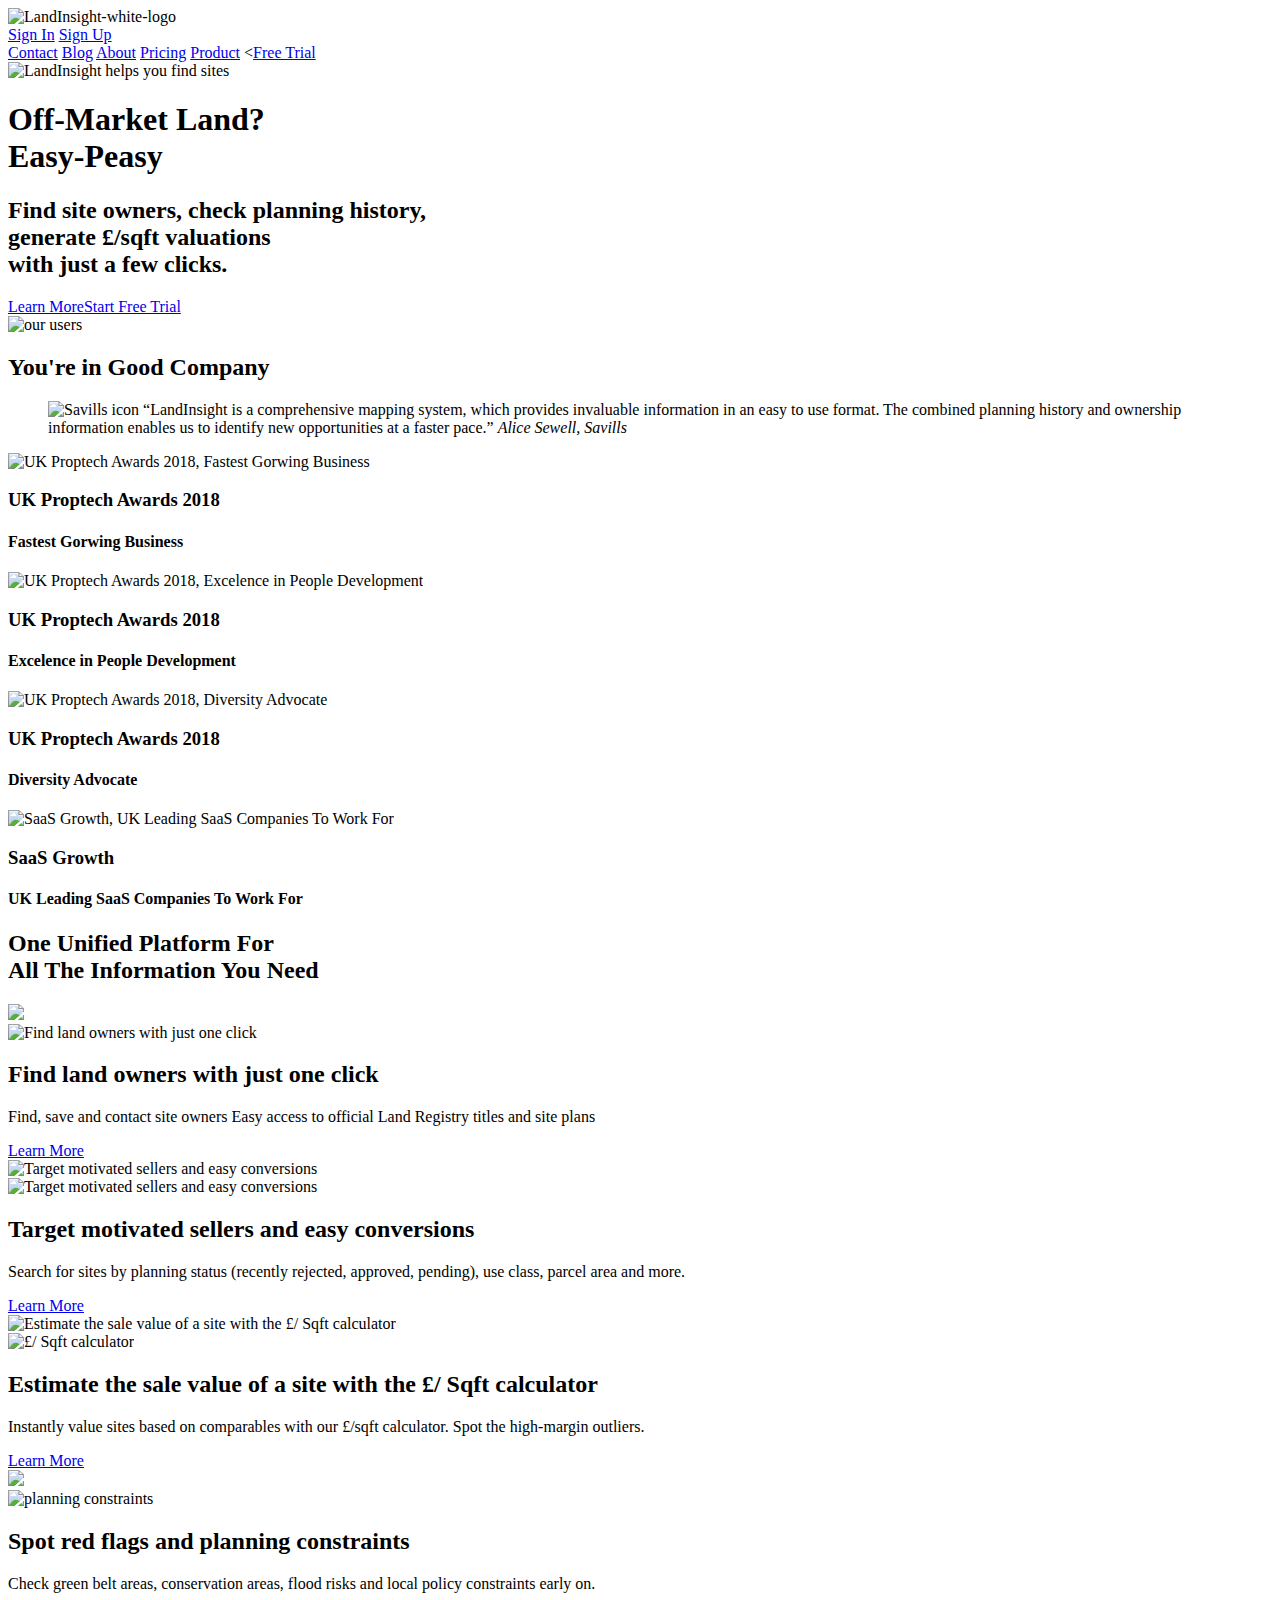
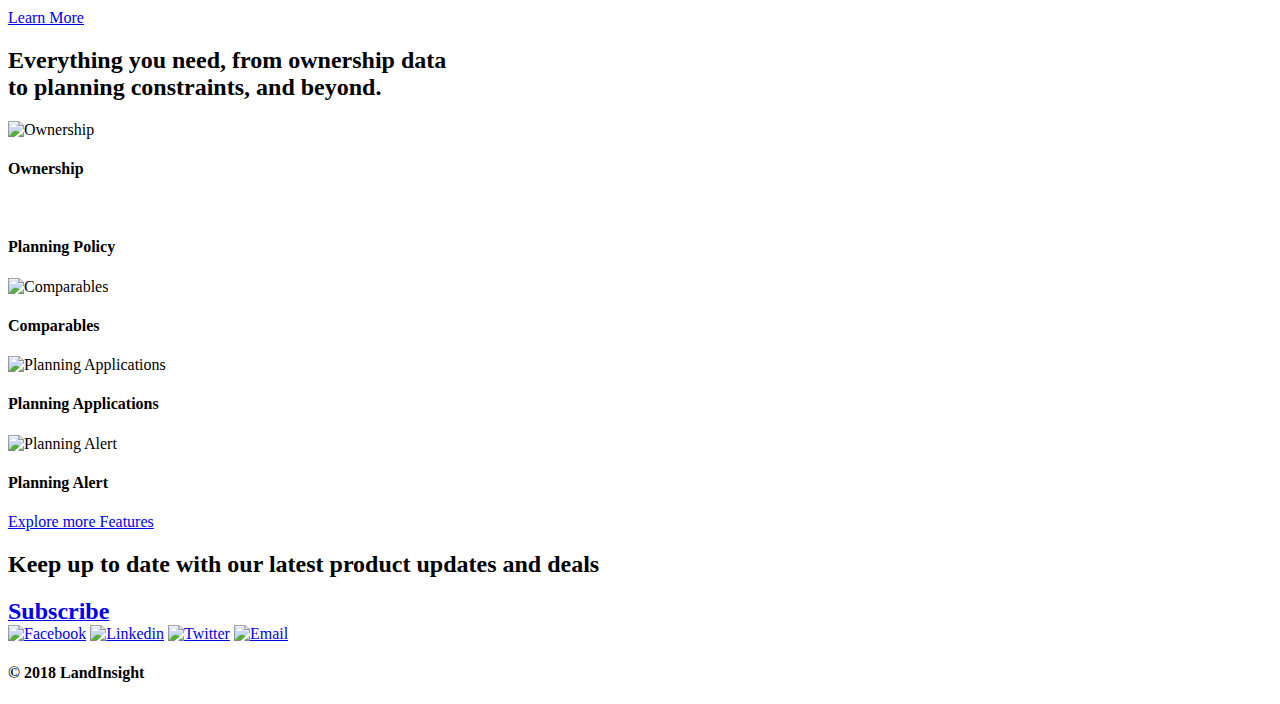
==== Unit_9/index.html @ e040334b "Merge pull request #3 from jhumbrac/patch-3" ====
<!DOCTYPE html>
<html>
<head>
	<title>LandInsight | Powerful land search and assessment for professionals</title>
	<link href="https://fonts.googleapis.com/css?family=Quicksand:700|Roboto:300" rel="stylesheet">
	<link rel="stylesheet" type="text/css" href="css/style.css">
	<meta name="viewport" content="width=device-width, initial-scale=1">
</head>
<body>
	<header class="clearfix">
		<img src="https://cdn2.hubspot.net/hubfs/2979356/Graphical%20Asset/Logo/LandInsight%20Logo/landinsight-logo-large-transparent.png" alt="LandInsight-white-logo">
		<div class="navpanel">
			<div>
				<a href="https://auth.landinsight.io/login?state=9c-pkhOwOvcTFgpiwy9nBJ0Ml6lkg8Bn&client=5j4uOx6sBdpFio27aJQD36LheaI6bUCv&protocol=oauth2&audience=https%3A%2F%2Fapi.landinsight.io&response_type=code&redirect_uri=https%3A%2F%2Fapp.landinsight.io%2Fauth0-callback&scope=openid%20email%20profile">Sign In</a>
				<a href="https://auth.landinsight.io/login?state=9c-pkhOwOvcTFgpiwy9nBJ0Ml6lkg8Bn&client=5j4uOx6sBdpFio27aJQD36LheaI6bUCv&protocol=oauth2&audience=https%3A%2F%2Fapi.landinsight.io&response_type=code&redirect_uri=https%3A%2F%2Fapp.landinsight.io%2Fauth0-callback&scope=openid%20email%20profile">Sign Up</a>
			</div>
			<nav>
					<a href="https://www.landinsight.io/contact">Contact</a>
					<a href="https://blog.landinsight.io/">Blog</a>
					<a href="https://www.landinsight.io/about">About</a>
					<a href="https://www.landinsight.io/pricing">Pricing</a>
					<a href="https://www.landinsight.io/product">Product</a>						<<a href="https://www.landinsight.io/pricing" class="cta">Free Trial</a>
			</nav>
		</div>
	</header>
	<section class="headerCopy clearfix">
		<img src="https://i.imgur.com/eShDbAr.png" alt="LandInsight helps you find sites">
		<div>
			<h1>Off-Market Land?<br><span id="madesimple">Easy-Peasy</span></h1>
			<h2>Find site owners, check planning history,<br>generate £/sqft valuations<br>with just a few clicks.</h2>
			<a href="#" class="cta2 clearfix">Learn More</a><a href="#" class="cta clearfix">Start Free Trial</a>
		</div>
	</section>
	<section>
		<img class="ourusers" src="https://i.imgur.com/qpNkp7I.png" alt="our users">
	</section>
	<section class="award">
		<div class="clearfix wrapper">
			<h2>You're in Good Company</h2>
			<blockquote class="quote">
				<img src="https://i.imgur.com/4NcOJ8n.png" width="60" alt="Savills icon">
				<q class="align-left">LandInsight is a comprehensive mapping system, which provides invaluable information in an easy to use format. The combined planning history and ownership information enables us to identify new opportunities at a faster pace.</q>
				<cite>Alice Sewell, Savills</cite>
			</blockquote>
			<div class="column">
				<img class="icon" src="https://i.imgur.com/bPe5ySq.png" alt="UK Proptech Awards 2018, Fastest Gorwing Business">
				<h3>UK Proptech Awards 2018</h3> 
				<h4>Fastest Gorwing Business</h4>
			</div>
			<div class="column">
				<img class="icon" src="https://i.imgur.com/bPe5ySq.png" alt="UK Proptech Awards 2018, Excelence in People Development">
				<h3>UK Proptech Awards 2018</h3>
				<h4>Excelence in People Development</h4>
			</div>
			<div class="column">
				<img class="icon" src="https://i.imgur.com/bPe5ySq.png" alt="UK Proptech Awards 2018, Diversity Advocate">
				<h3>UK Proptech Awards 2018</h3> 
				<h4>Diversity Advocate</h4>
			</div>
			<div class="column">
				<img class="icon" src="https://i.imgur.com/bPe5ySq.png" alt="SaaS Growth, UK Leading SaaS Companies To Work For">
				<h3>SaaS Growth</h3>
				<h4>UK Leading SaaS Companies To Work For</h4>
			</div>
		</div>
	</section>
	<section class="paragraph clearfix">
		<h2 id="darkFont">One Unified Platform For<br>All The Information You Need</h2>
		<div class="column-50">
			<img src="https://i.imgur.com/XhVVkm5.png">
			<div>
				<img class="icon3" src="https://i.imgur.com/aIfxJbq.png" alt="Find land owners with just one click">
				<h2> Find land owners with just one click</h2>
				<p>Find, save and contact site owners Easy access to official Land Registry titles and site plans</p>
				<a href="#" class="cta2 clearfix">Learn More</a>

			</div>
		</div>
		<div class="column-50">
			<img src="https://i.imgur.com/nVun2pE.png" alt="Target motivated sellers and easy conversions ">		
			<div>
				<img class="icon3" src="https://i.imgur.com/bUK5iDC.png" alt="Target motivated sellers and easy conversions">
				<h2>Target motivated sellers and easy conversions</h2>
				<p>Search for sites by planning status (recently rejected, approved, pending), use class, parcel area and more.</p>
				<a href="#" class="cta2 clearfix">Learn More</a>
			</div>
		</div>
		<div class="column-50">
			<img src="https://i.imgur.com/SLA2zKS.png" alt="Estimate the sale value of a site with the £/ Sqft calculator">
			<div> 
				<img class="icon3" src="https://i.imgur.com/VGJLTo1.png" alt="£/ Sqft calculator">
				<h2>Estimate the sale value of a site with the £/ Sqft calculator</h2>
				<p>Instantly value sites based on comparables with our £/sqft calculator. Spot the high-margin outliers.</p>
				<a href="#" class="cta2 clearfix">Learn More</a>
			</div>
		</div>
		<div class="column-50">
			<img src="https://i.imgur.com/nVun2pE.png">
			<div>
				<img class="icon3" src="https://i.imgur.com/8FNlUEN.png" alt="planning constraints">
				<h2>Spot red flags and planning constraints</h2>
				<p>Check green belt areas, conservation areas, flood risks and local policy constraints early on.</p>
				<a href="#" class="cta2 clearfix">Learn More</a>
			</div>
		</div>
	</section>
	<section class="clearfix moreFeatures">
		<h2 id="darkFont">Everything you need, from ownership data<br> to planning constraints, and beyond.</h2>
		<div class="column20">
			<img class="icon4" src="https://i.imgur.com/odAC1fi.png" alt="Ownership"> 
			<h4>Ownership</h4>
		</div>
		<div class="column20">
			<img class="icon4" src="https://i.imgur.com/7iDX0Yb.png" alt="">
			<h4>Planning Policy</h4>
		</div>
		<div class="column20">
			<img class="icon4" src="https://i.imgur.com/jvN474n.png" alt="Comparables"> 
			<h4>Comparables</h4>
		</div>
		<div class="column20">
			<img class="icon4" src="https://i.imgur.com/qDVGfmi.png" alt="Planning Applications">
			<h4>Planning Applications</h4>
		</div>
		<div class="column20">
			<img class="icon4" src="https://i.imgur.com/WZuZ5lx.png" alt="Planning Alert">
			<h4>Planning Alert</h4>
		</div>
		<a href="https://landinsight.io/product" class="cta clearfix">Explore more Features</a>
	</section>
	<footer>
		<div class="award">
			<h2>Keep up to date with our latest product updates and deals</h2>
			<a href="#" class="cta clearfix"><span style="font-size: 1.5em;"><strong>Subscribe</strong></span></a>
		</div>
		<a href="https://www.facebook.com/landinsight/"><img class="icon2" src="https://pages.landinsight.io/hs-fs/hubfs/facebook-logo.png?t=1529670415250&width=70&name=facebook-logo.png" alt="Facebook"></a>
		<a href="https://www.linkedin.com/company/land-insight/"><img class="icon2" src="https://pages.landinsight.io/hs-fs/hubfs/linkedin.png?t=1529670415250&width=70&name=linkedin.png" alt="Linkedin"></a>
		<a href="https://twitter.com/GetLandInsight"><img class="icon2" src="https://pages.landinsight.io/hs-fs/hubfs/twitter.png?t=1529670415250&width=70&name=twitter.png" alt="Twitter"></a>
		<a href="mailto:support@landinsight.io?Subject=Wanna%20catch%20a%20drink?"><img class="icon2" src="https://pages.landinsight.io/hs-fs/hubfs/email-logo.png?t=1529670415250&width=70&name=email-logo.png" alt="Email"></a>
		<h4>&copy; 2018 LandInsight</h4>
	</footer>
</body>
</html>
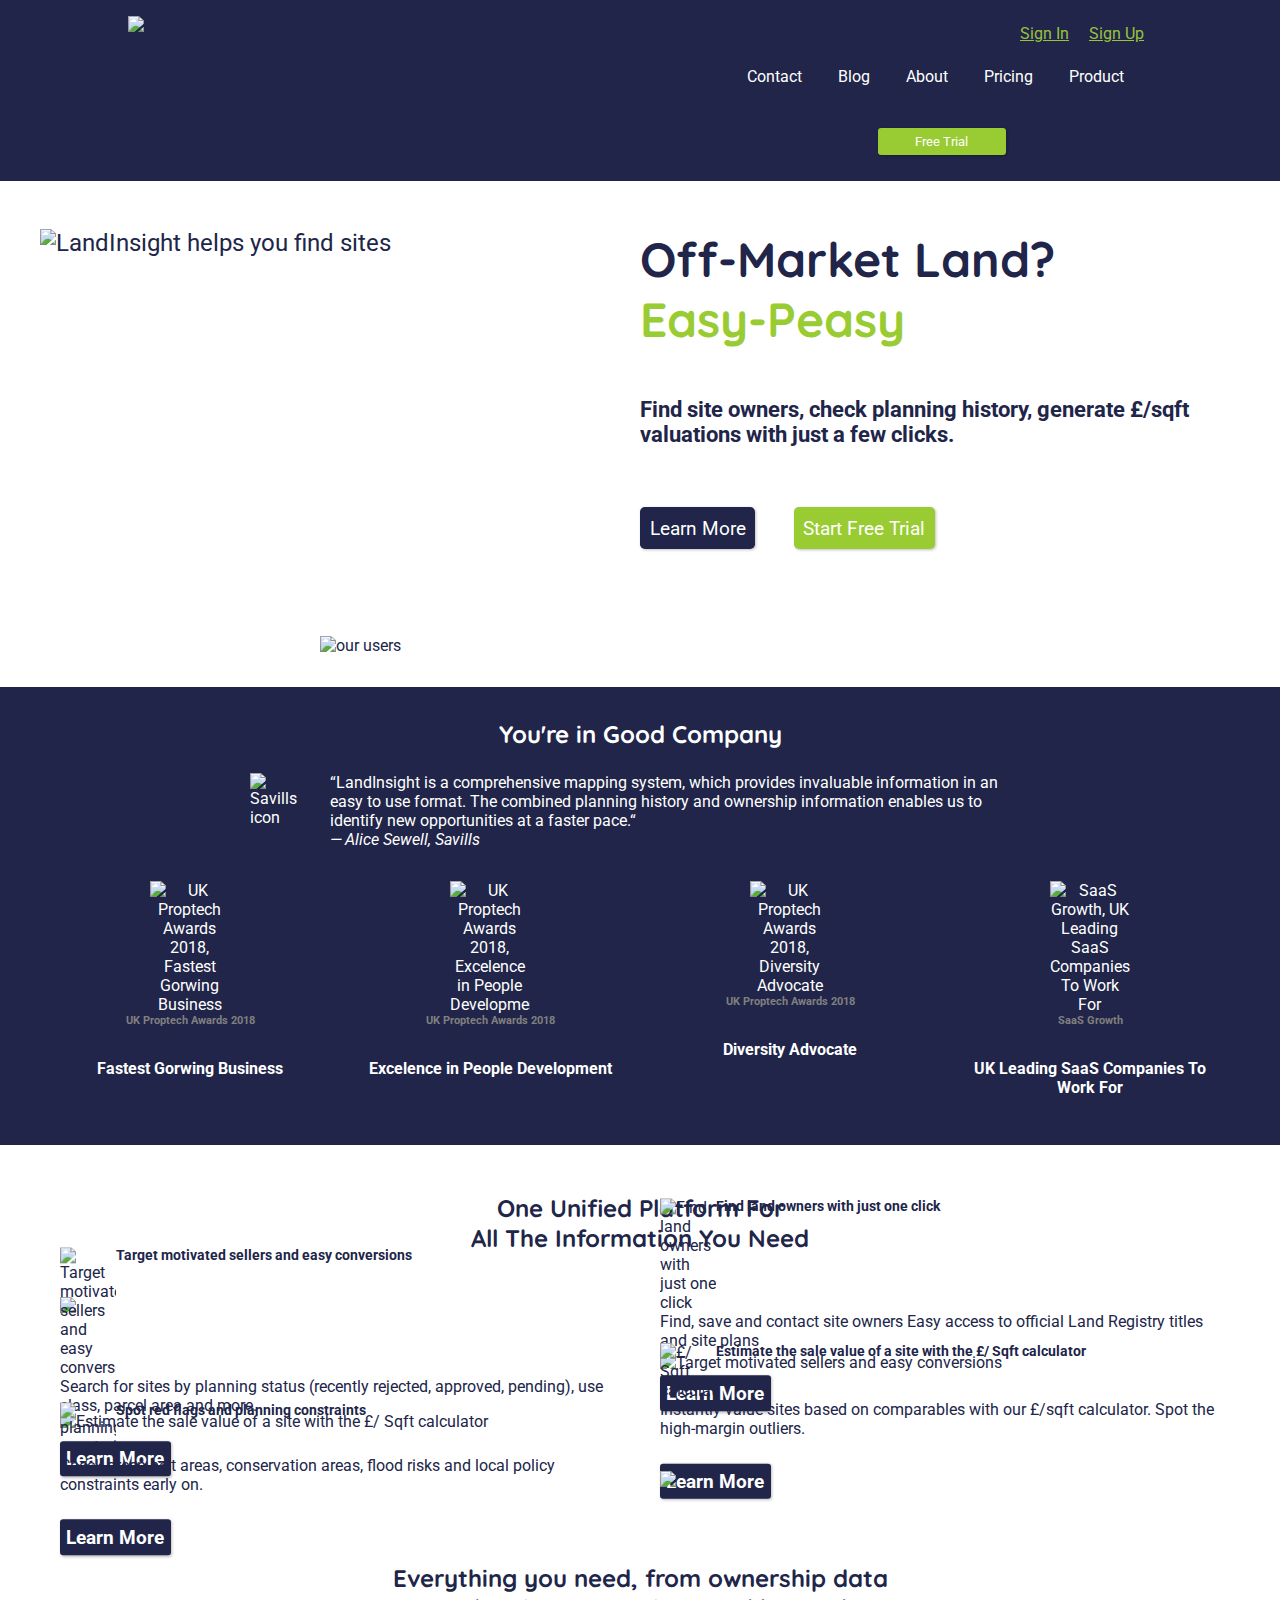
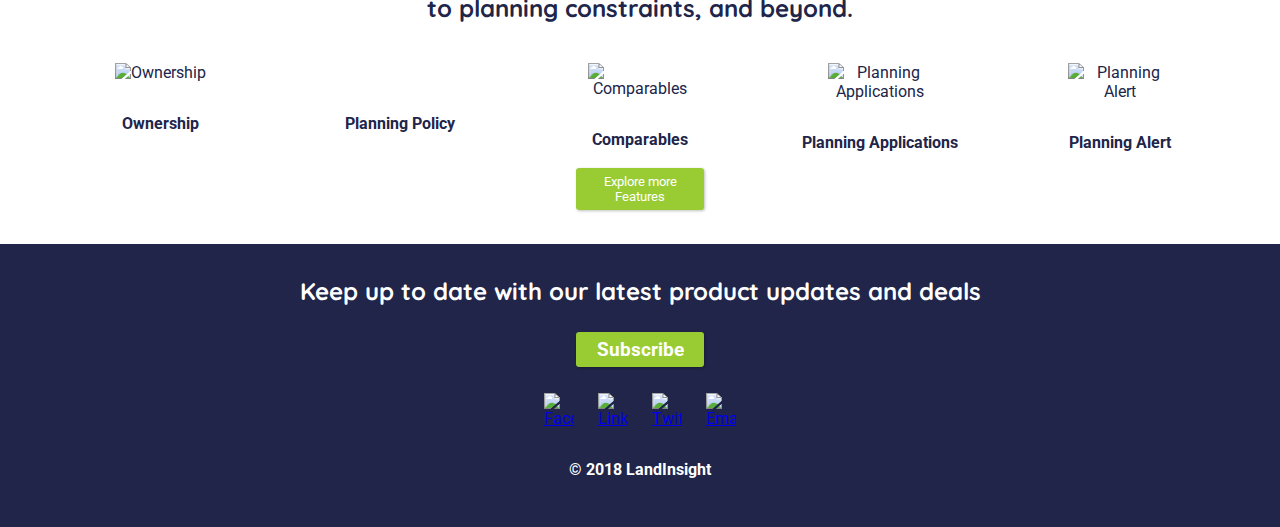
==== commit 32442b80: "fking 99999" ====
--- a/Unit_9/index.html
+++ b/Unit_9/index.html
@@ -25,10 +25,10 @@
 	</header>
 	<section class="headerCopy clearfix">
 		<img src="https://i.imgur.com/eShDbAr.png" alt="LandInsight helps you find sites">
-		<div>
+		<div class="media1">
 			<h1>Off-Market Land?<br><span id="madesimple">Easy-Peasy</span></h1>
-			<h2>Find site owners, check planning history,<br>generate £/sqft valuations<br>with just a few clicks.</h2>
-			<a href="#" class="cta2 clearfix">Learn More</a><a href="#" class="cta clearfix">Start Free Trial</a>
+			<h2>Find site owners, check planning history, generate £/sqft valuations with just a few clicks.</h2>
+			<a href="#" class="cta2 clearfix">Learn More</a><a href="#" class="cta3 clearfix">Start Free Trial</a>
 		</div>
 	</section>
 	<section>
@@ -64,7 +64,7 @@
 			</div>
 		</div>
 	</section>
-	<section class="paragraph clearfix">
+	<section class="paragraph clearfix wrapper">
 		<h2 id="darkFont">One Unified Platform For<br>All The Information You Need</h2>
 		<div class="column-50">
 			<img src="https://i.imgur.com/XhVVkm5.png">
@@ -72,7 +72,7 @@
 				<img class="icon3" src="https://i.imgur.com/aIfxJbq.png" alt="Find land owners with just one click">
 				<h2> Find land owners with just one click</h2>
 				<p>Find, save and contact site owners Easy access to official Land Registry titles and site plans</p>
-				<a href="#" class="cta2 clearfix">Learn More</a>
+				<a href="#" class="cta2 clearfix"><span style="font-size: 1.5em;"><strong>Learn More</strong></span></a>
 
 			</div>
 		</div>
@@ -82,7 +82,7 @@
 				<img class="icon3" src="https://i.imgur.com/bUK5iDC.png" alt="Target motivated sellers and easy conversions">
 				<h2>Target motivated sellers and easy conversions</h2>
 				<p>Search for sites by planning status (recently rejected, approved, pending), use class, parcel area and more.</p>
-				<a href="#" class="cta2 clearfix">Learn More</a>
+				<a href="#" class="cta2 clearfix"><span style="font-size: 1.5em;"><strong>Learn More</strong></span></a>
 			</div>
 		</div>
 		<div class="column-50">
@@ -91,7 +91,7 @@
 				<img class="icon3" src="https://i.imgur.com/VGJLTo1.png" alt="£/ Sqft calculator">
 				<h2>Estimate the sale value of a site with the £/ Sqft calculator</h2>
 				<p>Instantly value sites based on comparables with our £/sqft calculator. Spot the high-margin outliers.</p>
-				<a href="#" class="cta2 clearfix">Learn More</a>
+				<a href="#" class="cta2 clearfix"><span style="font-size: 1.5em;"><strong>Learn More</strong></span></a>
 			</div>
 		</div>
 		<div class="column-50">
@@ -100,11 +100,11 @@
 				<img class="icon3" src="https://i.imgur.com/8FNlUEN.png" alt="planning constraints">
 				<h2>Spot red flags and planning constraints</h2>
 				<p>Check green belt areas, conservation areas, flood risks and local policy constraints early on.</p>
-				<a href="#" class="cta2 clearfix">Learn More</a>
+				<a href="#" class="cta2 clearfix"><span style="font-size: 1.5em;"><strong>Learn More</strong></span></a>
 			</div>
 		</div>
 	</section>
-	<section class="clearfix moreFeatures">
+	<section class="moreFeatures wrapper">
 		<h2 id="darkFont">Everything you need, from ownership data<br> to planning constraints, and beyond.</h2>
 		<div class="column20">
 			<img class="icon4" src="https://i.imgur.com/odAC1fi.png" alt="Ownership"> 
@@ -128,8 +128,8 @@
 		</div>
 		<a href="https://landinsight.io/product" class="cta clearfix">Explore more Features</a>
 	</section>
-	<footer>
-		<div class="award">
+	<footer class="award">
+		<div>
 			<h2>Keep up to date with our latest product updates and deals</h2>
 			<a href="#" class="cta clearfix"><span style="font-size: 1.5em;"><strong>Subscribe</strong></span></a>
 		</div>
@@ -140,4 +140,4 @@
 		<h4>&copy; 2018 LandInsight</h4>
 	</footer>
 </body>
-</html>
+</html>--- a/Unit_9/css/style.css
+++ b/Unit_9/css/style.css
@@ -0,0 +1,420 @@
+@import url('https://fonts.googleapis.com/css?family=Quicksand:700|Roboto:300');
+* { margin:0; padding:0; box-sizing:border-box; }
+body {
+	background-color: #fff;
+	font-family: 'Roboto', sans-serif;
+	font-size:16px;
+	color: #202549;
+}
+section {
+	font-family: 'Roboto', sans-serif;
+	font-size: 16px;
+	color: #202549;
+}
+footer {
+	padding: 3em 0;
+	background: #202549;
+	text-align: center;
+}
+h1 {
+	font-family: 'Quicksand', sans-serif;
+	font-size: 2em;
+	margin-bottom: 1em;
+	
+}
+h2 {
+	font-family: 'roboto', sans-serif;
+	font-size: 0.9em;
+	margin-bottom: 1em;
+	color: #202549;
+
+}
+
+h3 {
+	color: grey;
+	font-size: 0.7em;
+}
+
+h4 {
+	margin-top: 2em;
+}
+
+
+header {
+	background: #202549;
+	padding-right: 10%;
+	padding-left: 10%;
+	padding-top: 1em;
+}
+header img {
+	float: left;
+}
+
+main {
+	margin-left: 15em;
+	margin-right: 15em;
+}
+
+/* NAVIGATION */
+.navpanel {
+	float:right;
+	text-align:right;
+}
+
+header a {
+	color: #98c23a;
+	padding: .5em;
+	display: inline-block;
+}
+nav a {
+	color: white;
+	text-decoration: none;
+	display: inline-block;
+	padding: 1em;
+}
+
+header a:hover {
+	color: #98c23a;
+}
+
+q {
+	display: inline;
+}
+
+/* For ID  Use*/
+
+#madesimple {
+	color: #99cc33;
+	border-bottom: 4px soild black;
+	
+}
+
+#freetrial {
+	color: #99cc33;
+}
+
+
+
+#left {
+	background-color: violet;
+	border: 1px black solid;
+	padding: 20px;
+	float: left;
+	width: 30%;
+}
+
+#right {
+	background-color: pink;
+	border: 1px black solid;
+	padding: 20px;
+	float: right;
+	width: 62%;
+}
+
+#logo {
+	background-color: #202549;
+	padding-bottom: 10px;
+	padding-top: 10px;
+}
+
+#darkFont {
+	color: #202549;
+	font-family: "Quicksand", sans-serif;
+	font-size: 1.5em;
+	text-align: center;
+	margin-top: 2em;
+}
+/* For Class  Use*/
+
+.headerCopy {
+    font-size: 1.5em;
+    max-width: 1200px;
+    margin: 2em auto;
+}
+
+.headerCopy >* {
+	width: 50%;
+	float: left;
+}
+
+.align-center {
+	text-align: center;
+}
+.align-left {
+	text-align: left;
+}
+
+.clearfix:after,  .column-50:after{
+	visibility: hidden;
+	display: block;
+	font-size: 0;
+	content: "";
+	clear: both;
+	height: 0;
+}
+
+/* this is for the award */
+.column {
+	float:left;
+	width: 25%;
+	padding: 0 1em;
+}
+/*half page column*/
+.column-50 > * {
+	float: left;
+	width: 50%;
+	padding: 20px;
+}
+
+.column-50 > div {
+	position:absolute;
+	top: 50%;
+	transform:translateY(-50%);
+}
+
+.column-50:nth-of-type(odd) > div {
+	left: 50%;
+}
+
+.column-50 div > div {
+	width: 75%;
+	margin-left: 5%;
+}
+
+.column-50 div > * {
+	float : left;
+}
+
+.column-50 {
+	position: relative;
+}
+
+
+.paragraph .column-50:nth-of-type(even) > * {
+	float: right;
+}
+.paragraph {
+	display:block;
+	padding-top: 4em 0;
+
+}
+.cta {
+	display:block;
+	font-size: 0.8em;
+	background: #99cc33;
+	color:#fff;
+	text-decoration:none;
+	padding: 0.5em ;
+	border-radius: .25em;
+	box-shadow: 1px 1px 3px rgba(0,0,0,.25);
+	margin-bottom: 2em;
+	text-align: center;
+	max-width: 10em;
+	clear: both;
+	margin: 2em auto;
+}
+.cta2 {
+	display:inline-block;
+	font-size: 0.8em;
+	background: #202549;
+	color:#fff;
+	text-decoration:none;
+	padding: 0.5em;
+	border-radius: .25em;
+	box-shadow: 1px 1px 3px rgba(0,0,0,.25);
+	text-align: center;
+	max-width: 10em;
+	margin-right: 2em;
+	margin-top: 2em;
+}
+
+.cta3 {
+	display:inline-block;
+	font-size: 0.8em;
+	background: #99cc33;
+	color:#fff;
+	text-decoration:none;
+	padding: 0.5em ;
+	border-radius: .25em;
+	box-shadow: 1px 1px 3px rgba(0,0,0,.25);
+	margin-bottom: 2em;
+	text-align: center;
+	max-width: 10em;
+}
+
+/* OUR USERS LOGOS */
+.ourusers {
+	display: block;
+	width: 50%;
+	margin: 0 auto 2em;
+}
+
+
+
+/* AWARD PANEL */
+.award {
+	background-color: #202549;
+	color: #fff;
+	text-align: center;
+	padding: 2em 0 3em;
+}
+.award h2 {
+	font-family: "Quicksand", sans-serif;
+	font-size: 1.5em;
+	color: #fff;
+}
+.quote {
+	width: 70%;
+	margin: 0 auto 3em;
+	text-align: left;
+}
+.quote img {
+	float: left;
+	margin: 0 20px 20px 0;	
+}
+.quote p {
+	float: left;
+	width: 80%;
+}
+
+.icon {
+	max-width: 30%;
+}
+
+.icon2 {
+	max-width: 30px;
+	margin: 0px 10px 0px 10px;
+}
+
+.icon3 {
+	max-width: 10%;
+}
+
+
+
+/* For the More Features */
+.icon4 {
+	max-width: 50%;
+}
+.moreFeatures {
+	background-color: #fff;
+	color: #202549;
+	text-align: center;
+	padding: 0.5em 0 0.5em 0;
+	margin-top: 2em;
+}
+
+.column20 {
+	float:left;
+	width: 20%;
+	padding: 1em;
+}
+/* For the Quote" */
+.wrapper {
+	max-width:1200px;
+	margin:auto;
+}
+.quote {
+	max-width: 65%;
+	margin: 0 auto;
+	text-align: left;
+}
+q:before {
+	content: "\201C";
+
+}
+q:after {
+	content:"\201C";
+}
+cite:before {
+	content: "\2014 \2009";
+}
+cite {
+	display:block;
+	margin-bottom: 2em;
+}
+/* For Media Queries */
+
+
+@media only screen and (max-width: 768px) {
+	
+
+
+
+	nav a {
+		display: block;
+		text-align: center;
+		margin:0;
+	}
+	.icon3 {
+		display: none;
+	}
+	
+
+	 section img {
+	 	text-align: center;
+	 	width: auto;
+	 }
+	
+	 .headerCopy img {
+	 	width: 90%;
+	 	margin: auto;
+	 }
+	 .headerCopy {
+	 	float: none;
+	 	width: auto;
+	 }
+	 .headerCopy > * {
+	 	padding: 1em;
+	 	width: auto;
+	 }
+	 .ourusers {
+	 	width: 100%;
+	 }
+	 header {
+	 	padding: 1em;
+	 }
+}
+@media only screen and (max-width: 493px) {
+
+	section { 
+		float: none;
+	 }
+
+	 .column {
+	 	display: none;
+	 }
+	 .column-50 > div {
+	 	position: initial;
+	 	top: 50%;
+	 	transform: none;
+	 }
+	 	.column-50 > * {
+		float: none;
+		width: auto;
+	}
+	.column-50 img {
+		width: 90%;
+		margin: auto;
+	}
+	 .icon {
+	 	text-align: center;
+	 }
+
+	 .icon3 {
+	 	display: none;
+	 }
+
+	 nav a {
+	 	display: block;
+	 	text-align: center;
+	 }
+	 .column20 img {
+	 	display: none;
+	 }
+	 .column20 h4 {
+	 	display: none;
+	 }
+
+	 
+}